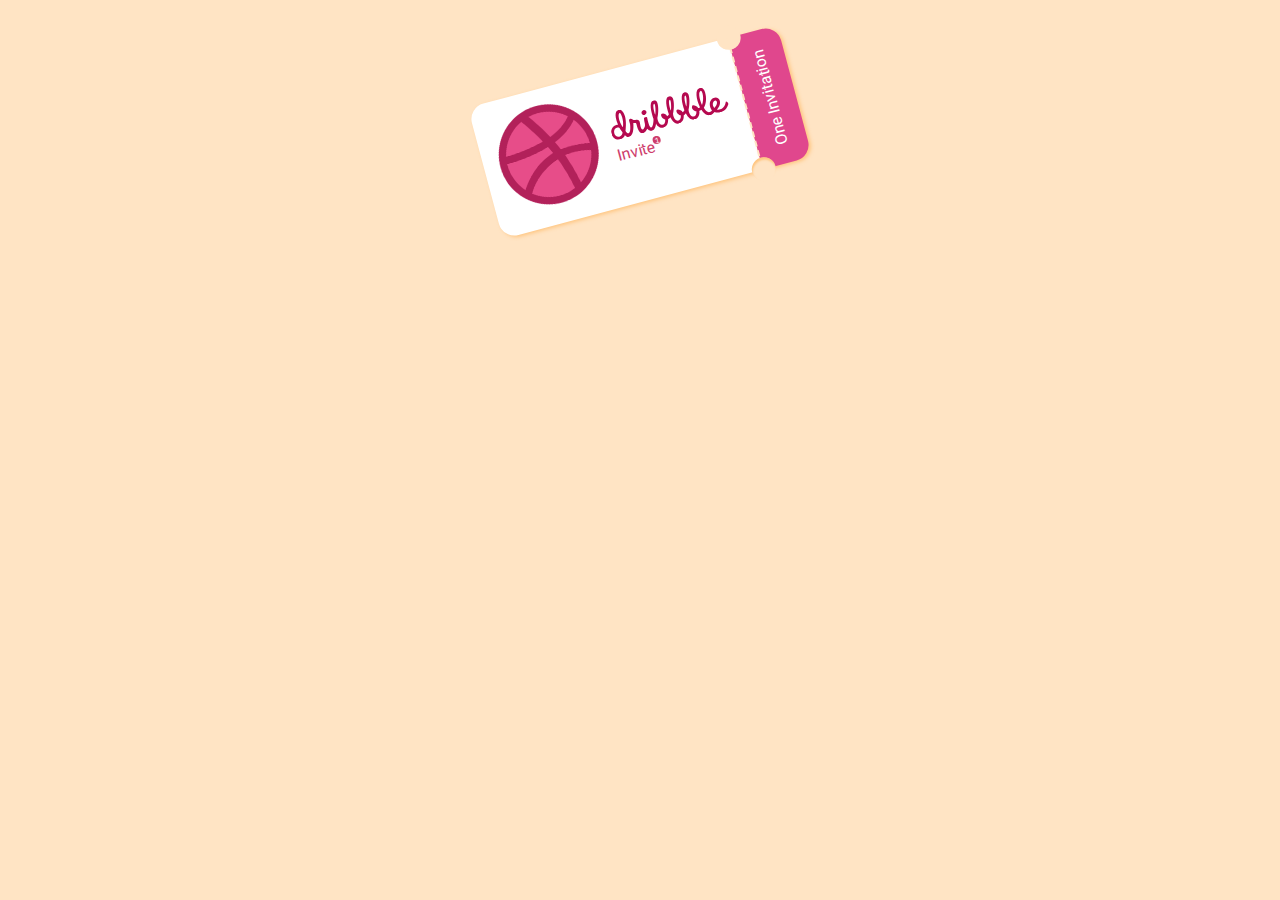
==== dribbble-invite/index.html @ 8b6b5e86 "the initial version of invite ticket" ====
<!DOCTYPE html>
<html lang="en">
  <head>
    <meta charset="UTF-8" />
    <meta http-equiv="X-UA-Compatible" content="IE=edge" />
    <meta name="viewport" content="width=device-width, initial-scale=1.0" />
    <title>Dribbble Invite</title>
    <link rel="stylesheet" href="style.css" />
  </head>
  <body>
    <div class="main">
      <div class="ticket">
        <div class="content">
          <div class="logo">
            <img src="assets/dribbble-logo.png" alt="dribbble logo" />
          </div>
          <div class="info">
            <h2>
              <img src="assets/dribbble-logo-script.svg" alt="dribbble logo script">
            </h2>
            <p class="description">Invite<span class="note">1</span></p>
          </div>
        </div>
        <div class="side">One Invitation</div>
      </div>
    </div>
  </body>
</html>
---- dribbble-invite/style.css ----
@import url("https://fonts.googleapis.com/css2?family=Roboto:wght@300;400;500&display=swap");

*,
*::before,
*::after {
  margin: 0;
  padding: 0;
  box-sizing: border-box;
}

:root {
  --color-primary: #ce3c6b;
  --color-ticket: #f4e4eb;
  --color-gradient-start: #e05b79;
  --color-gradient-middle: #cf406d;
  --color-gradient-end: #b60b50;
  --color-background: bisque;
  --shadow-ticket: 2px 2px 4px rgba(255, 179, 85, 0.6);
  --shadow-ticket-side: -2px -2px 4px rgb(255, 179, 85, 0.6);
}

body {
  background-color: var(--color-background);
  font-family: "Roboto", sans-serif;
}

.main {
  width: 20rem;
  margin: 4rem auto;
}

.logo img,
a {
  width: 100%;
}

.ticket {
  display: flex;
  transform: rotate(-15deg);
}

.content {
  flex: 8 8 18rem;
  background-color: white;
  padding: 1rem;
  border-radius: 1rem 0 0 1rem;
  display: flex;
  align-items: center;
  position: relative;

  box-shadow: var(--shadow-ticket);
}

.content::after {
  position: absolute;
  content: " ";
  display: block;
  border-right: 2px dashed var(--color-background);
  top: 0;
  right: -1px;
  height: 90%;
  z-index: 5;
}

.logo {
  flex: 1 1 5rem;
}

.info {
  flex: 2 2 5rem;
  margin-left: 1rem;
  color: var(--color-primary);
}

.side {
  flex: 2 2 1rem;
  writing-mode: vertical-lr;
  transform: rotate(180deg);
  background-color: #e0478d;
  color: white;
  text-align: center;
  padding: 1rem;
  border-radius: 1rem 0 0 1rem;
  box-shadow: var(--shadow-ticket-side);
  position: relative;
}

.side::before {
  content: " ";
  display: block;
  position: absolute;
  background-color: var(--color-background);
  width: 1.5rem;
  height: 1.5rem;
  bottom: -0.75rem;
  left: 2.375rem;
  border-radius: 1rem;
  z-index: 5;
}

.side::after {
  content: " ";
  display: block;
  position: absolute;
  background-color: var(--color-background);
  width: 1.5rem;
  height: 1.5rem;
  top: -0.75rem;
  left: 2.375rem;
  border-radius: 1rem;
  box-shadow: 2px 2px 2px rgba(255, 179, 85, 0.6) inset;
  transform: rotate(-140deg);
  z-index: 5;
}

.description {
  position: relative;
  display: inline;
}

.note {
  position: absolute;
  top: 0;
  right: -0.5rem;
  text-align: center;
  display: inline-block;
  background-color: var(--color-primary);
  color: white;
  width: 0.5rem;
  height: 0.5rem;
  font-size: 8px;
  font-weight: lighter;
  border-radius: 0.5rem;
  font-family: "Courier New", Courier, monospace;
}

.info img {
  width: 100%;
}
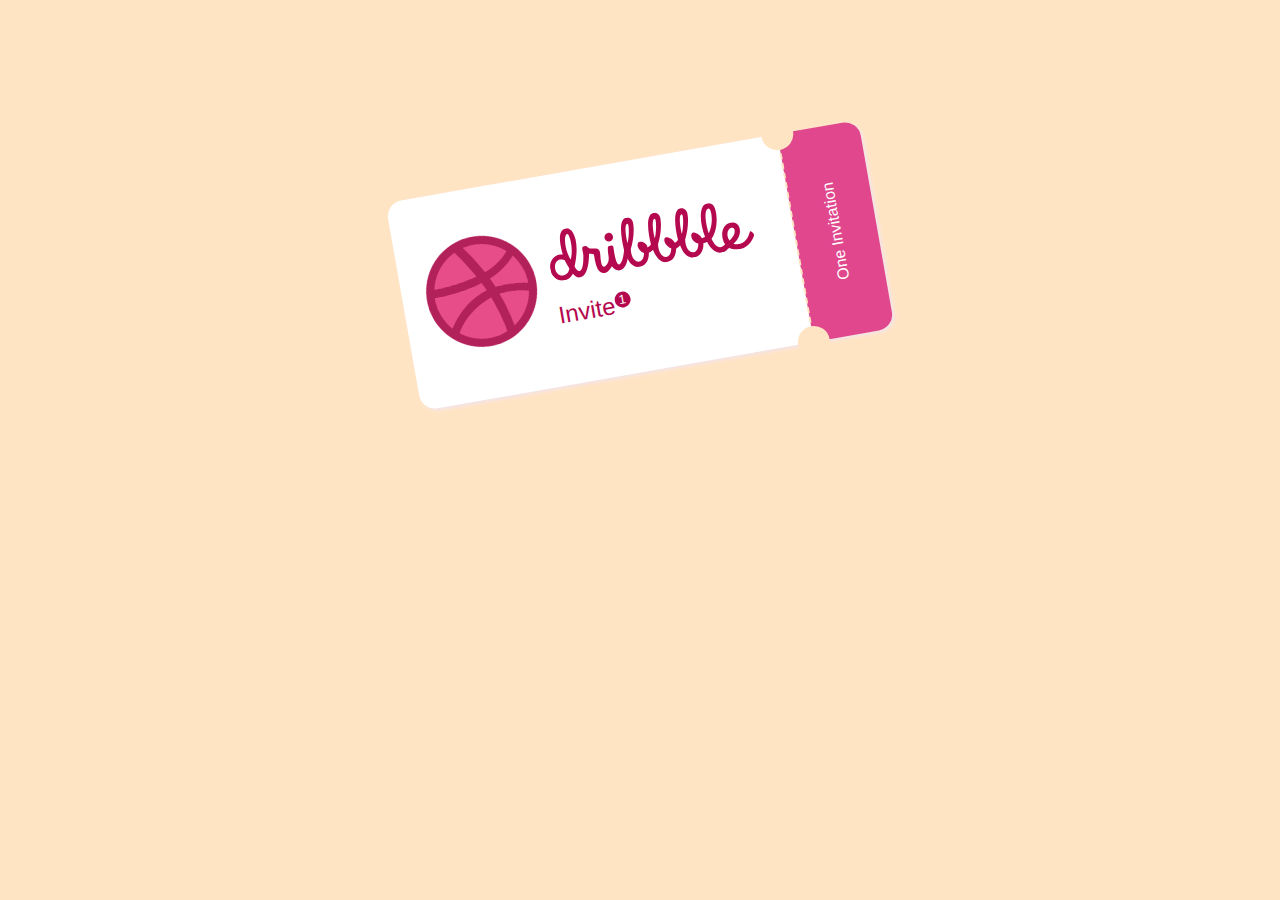
==== commit d97402f2: "version 2" ====
--- a/dribbble-invite/index.html
+++ b/dribbble-invite/index.html
@@ -8,21 +8,22 @@
     <link rel="stylesheet" href="style.css" />
   </head>
   <body>
-    <div class="main">
-      <div class="ticket">
-        <div class="content">
+    <div class="container">
+      <article class="ticket">
+        <section class="content">
           <div class="logo">
             <img src="assets/dribbble-logo.png" alt="dribbble logo" />
           </div>
-          <div class="info">
-            <h2>
-              <img src="assets/dribbble-logo-script.svg" alt="dribbble logo script">
-            </h2>
-            <p class="description">Invite<span class="note">1</span></p>
+          <div class="logo-script">
+            <img
+              src="assets/dribbble-logo-script.svg"
+              alt="dribbble logo script"
+            />
+            <p class="title">Invite<sup>1</sup></p>
           </div>
-        </div>
-        <div class="side">One Invitation</div>
-      </div>
+        </section>
+        <aside class="aside">One Invitation</aside>
+      </article>
     </div>
   </body>
 </html>
--- a/dribbble-invite/style.css
+++ b/dribbble-invite/style.css
@@ -1,5 +1,3 @@
-@import url("https://fonts.googleapis.com/css2?family=Roboto:wght@300;400;500&display=swap");
-
 *,
 *::before,
 *::after {
@@ -9,131 +7,123 @@
 }
 
 :root {
-  --color-primary: #ce3c6b;
-  --color-ticket: #f4e4eb;
-  --color-gradient-start: #e05b79;
-  --color-gradient-middle: #cf406d;
-  --color-gradient-end: #b60b50;
-  --color-background: bisque;
-  --shadow-ticket: 2px 2px 4px rgba(255, 179, 85, 0.6);
-  --shadow-ticket-side: -2px -2px 4px rgb(255, 179, 85, 0.6);
+  --color-primary: #b5094f;
+  --color-secondary: #e0478d;
+  --color-ticket: #f2e4eb;
 }
 
 body {
-  background-color: var(--color-background);
-  font-family: "Roboto", sans-serif;
+  background-color: bisque;
+  font-family: "Lucida Sans", "Lucida Sans Regular", "Lucida Grande",
+    "Lucida Sans Unicode", Geneva, Verdana, sans-serif;
 }
 
-.main {
-  width: 20rem;
-  margin: 4rem auto;
-}
-
-.logo img,
-a {
-  width: 100%;
+.container {
+  max-width: 480px;
+  width: 70%;
+  margin: 10rem auto;
 }
 
 .ticket {
   display: flex;
-  transform: rotate(-15deg);
+  transform: rotate(-10deg);
 }
 
 .content {
-  flex: 8 8 18rem;
+  flex: 5 5 50rem;
   background-color: white;
-  padding: 1rem;
-  border-radius: 1rem 0 0 1rem;
+  padding: 3rem 1.5rem;
   display: flex;
   align-items: center;
+  justify-items: center;
+
+  border-radius: 1rem 0 0 1rem;
   position: relative;
-
-  box-shadow: var(--shadow-ticket);
+  box-shadow: 2px 2px 4px var(--color-ticket);
 }
 
 .content::after {
+  content: "";
+  display: block;
+  width: 0;
+  height: 100%;
+  border-right: 2px dashed bisque;
   position: absolute;
-  content: " ";
+  right: -1px;
+  z-index: 2;
+}
+
+.aside {
+  flex: 1 1 1rem;
+  background-color: var(--color-secondary);
+  writing-mode: vertical-lr;
+  text-align: center;
+  color: white;
+  padding: 2rem;
+  transform: rotate(180deg);
+
+  border-radius: 1rem 0 0 1rem;
+  position: relative;
+  box-shadow: -2px -2px 4px var(--color-ticket);
+}
+
+.aside::before {
+  content: "";
   display: block;
-  border-right: 2px dashed var(--color-background);
-  top: 0;
-  right: -1px;
-  height: 90%;
-  z-index: 5;
+  width: 2rem;
+  height: 2rem;
+  background-color: bisque;
+  position: absolute;
+  border-radius: 1rem;
+  top: -1rem;
+  right: -1rem;
+}
+
+.aside::after {
+  content: "";
+  display: block;
+  width: 2rem;
+  height: 2rem;
+  background-color: bisque;
+  position: absolute;
+  border-radius: 1rem;
+  bottom: -1rem;
+  right: -1rem;
 }
 
 .logo {
-  flex: 1 1 5rem;
+  flex: 1 1 1rem;
 }
 
-.info {
-  flex: 2 2 5rem;
-  margin-left: 1rem;
-  color: var(--color-primary);
+.logo-script {
+  flex: 2 2 1rem;
+  margin-inline: 1rem;
 }
 
-.side {
-  flex: 2 2 1rem;
-  writing-mode: vertical-lr;
-  transform: rotate(180deg);
-  background-color: #e0478d;
-  color: white;
-  text-align: center;
-  padding: 1rem;
-  border-radius: 1rem 0 0 1rem;
-  box-shadow: var(--shadow-ticket-side);
-  position: relative;
+.logo img {
+  width: 100%;
 }
 
-.side::before {
-  content: " ";
-  display: block;
-  position: absolute;
-  background-color: var(--color-background);
-  width: 1.5rem;
-  height: 1.5rem;
-  bottom: -0.75rem;
-  left: 2.375rem;
-  border-radius: 1rem;
-  z-index: 5;
+.logo-script img {
+  width: 100%;
 }
 
-.side::after {
-  content: " ";
-  display: block;
-  position: absolute;
-  background-color: var(--color-background);
-  width: 1.5rem;
-  height: 1.5rem;
-  top: -0.75rem;
-  left: 2.375rem;
-  border-radius: 1rem;
-  box-shadow: 2px 2px 2px rgba(255, 179, 85, 0.6) inset;
-  transform: rotate(-140deg);
-  z-index: 5;
+.logo-script p {
+  color: var(--color-primary);
+  font-size: 1.5rem;
 }
 
-.description {
-  position: relative;
-  display: inline;
+.logo-script p sup {
+  background-color: var(--color-primary);
+  color: white;
+  display: inline-block;
+  border-radius: 50%;
+  width: 1rem;
+  height: 1rem;
+  text-align: center;
+  font-size: 0.8rem;
 }
 
-.note {
-  position: absolute;
-  top: 0;
-  right: -0.5rem;
-  text-align: center;
-  display: inline-block;
-  background-color: var(--color-primary);
-  color: white;
-  width: 0.5rem;
-  height: 0.5rem;
-  font-size: 8px;
-  font-weight: lighter;
-  border-radius: 0.5rem;
-  font-family: "Courier New", Courier, monospace;
+.title {
+  margin-top: 1rem;
 }
-
-.info img {
-  width: 100%;
-}
